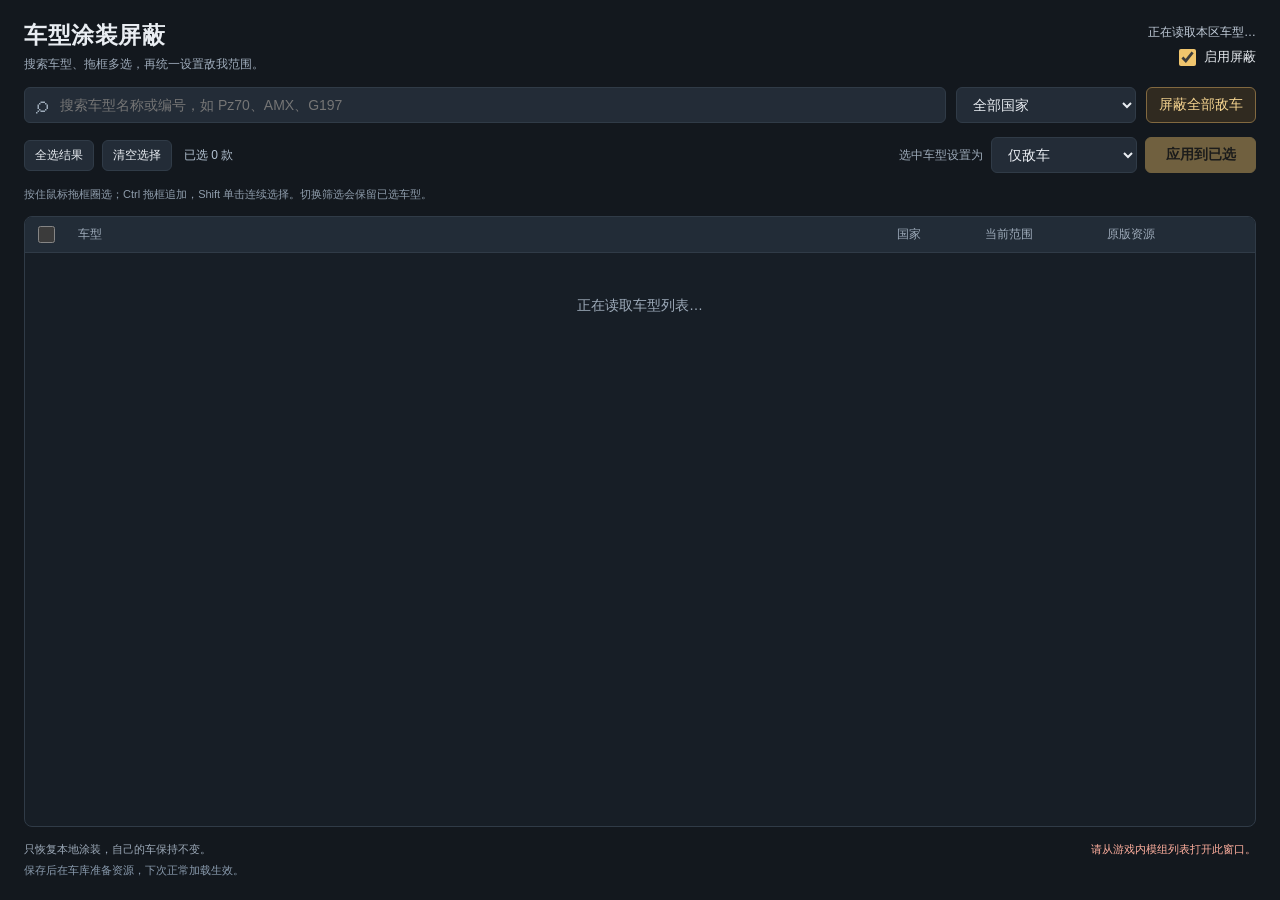
==== game_mods/local_skin_filter/selector.html @ 81ad7d40 "Add search, country filters and drag selection to in-game skin plugin" ====
<!doctype html>
<html lang="zh-CN"><head><meta charset="utf-8"><meta name="viewport" content="width=device-width,initial-scale=1">
<title>车型涂装屏蔽</title>
<style>
:root{color-scheme:dark;--bg:#13181e;--panel:#1b222b;--line:#303b47;--text:#e9edf2;--muted:#9daab9;--gold:#f0c56d;--selected:#2c4459}
*{box-sizing:border-box}body{margin:0;background:var(--bg);color:var(--text);font:14px "Microsoft YaHei UI","Microsoft YaHei",sans-serif;overflow:hidden}
button,input,select{font:inherit}button,select,input{border:1px solid var(--line);border-radius:6px;background:#232c37;color:var(--text);height:36px;padding:0 12px}
button{cursor:pointer;white-space:nowrap}button:hover{border-color:#72869b;background:#2b3846}button:disabled{opacity:.42;cursor:default}button.primary{background:var(--gold);border-color:var(--gold);color:#262017;font-weight:700}button.primary:hover{background:#ffdc94}button:focus-visible,select:focus-visible,input:focus-visible{outline:2px solid var(--gold);outline-offset:2px}
input[type=checkbox]{accent-color:var(--gold);width:17px;height:17px;cursor:pointer;padding:0;margin:0}
.app{height:100vh;min-height:440px;display:flex;flex-direction:column;padding:20px 24px;gap:14px}.header{display:flex;justify-content:space-between;align-items:center;gap:16px}h1{font-size:23px;letter-spacing:.5px;margin:0 0 5px}.subtitle{color:var(--muted);font-size:12px}.right{text-align:right}.region{color:#c1ccd9;font-size:12px;margin-bottom:7px}.toggle{display:inline-flex;align-items:center;gap:8px;font-size:13px}
.filters{display:grid;grid-template-columns:minmax(220px,1fr) 180px auto;gap:10px}.search{position:relative}.search input{width:100%;padding-left:35px}.search:before{content:'⌕';position:absolute;left:12px;top:3px;color:var(--muted);font-size:24px}.filters select{width:100%}.quick{border-color:#826940;color:#f4d38f;background:#302a20}
.toolbar{display:flex;align-items:center;justify-content:space-between;gap:8px;flex-wrap:wrap}.selection-actions,.apply-actions{display:flex;align-items:center;gap:8px}.selection-actions button{height:31px;padding:0 10px;font-size:12px}.count{color:#b4c3d3;font-size:12px;margin-left:4px;white-space:nowrap}.apply-actions label{color:var(--muted);font-size:12px}.apply-actions select{width:146px}.apply-actions button{min-width:111px}
.table{min-height:120px;flex:1;display:flex;flex-direction:column;border:1px solid var(--line);border-radius:8px;overflow:hidden;background:#171e26}.table-head,.car-row{display:grid;grid-template-columns:32px minmax(180px,1fr) 80px 114px 120px;align-items:center;padding:0 13px;column-gap:8px}.table-head{height:36px;min-height:36px;font-size:12px;color:var(--muted);background:#222c37;border-bottom:1px solid var(--line);padding-right:28px}.viewport{position:relative;overflow:auto;flex:1;min-height:80px;user-select:none;scrollbar-color:#526273 #1b222b}.car-row{height:42px;border-bottom:1px solid #27313c;cursor:default}.car-row:hover{background:#22303d}.car-row.selected{background:var(--selected);box-shadow:inset 3px 0 var(--gold)}.name{overflow:hidden;text-overflow:ellipsis;white-space:nowrap;font-size:13px}.code{font-size:10px;color:#92a5b9;margin-top:1px}.nation,.cache{font-size:12px;color:#9cabbc}.cache.ready{color:#a0d9b9}.mode{font-size:11px;border:1px solid #435261;border-radius:4px;display:inline-block;padding:3px 7px;width:fit-content;color:#b5c1ce}.mode.enemy{border-color:#786344;color:#f2ce8b;background:#372f22}.mode.ally{border-color:#436f65;color:#a6d8c5;background:#243b35}.mode.both{border-color:#6b5d8e;color:#d0b9f6;background:#332d42}
.empty{padding:40px;text-align:center;color:var(--muted);line-height:1.8}.hint{font-size:11px;color:#8f9dac}.footer{display:flex;justify-content:space-between;gap:14px;align-items:flex-start;font-size:11px;color:var(--muted);min-height:30px;line-height:1.6}.message{color:#c7d2df;text-align:right;max-width:58%}.message.error{color:#ffaf9e}.drag-box{position:fixed;border:1px solid #efca80;background:rgba(235,190,100,.17);pointer-events:none;z-index:20;display:none}.summary{color:#899aad;font-size:11px;margin-top:4px}
@media(max-width:820px){.app{padding:14px;gap:10px}.filters{grid-template-columns:minmax(180px,1fr) 145px}.filters .quick{grid-column:1/-1}.table-head,.car-row{grid-template-columns:26px minmax(150px,1fr) 66px 92px 90px;padding-left:9px;column-gap:5px}.toolbar{gap:10px}.apply-actions{margin-left:auto}h1{font-size:20px}}
</style></head><body>
<main class="app">
  <header class="header"><div><h1>车型涂装屏蔽</h1><div class="subtitle">搜索车型、拖框多选，再统一设置敌我范围。</div></div><div class="right"><div class="region" id="region">正在读取本区车型…</div><label class="toggle"><input type="checkbox" id="enabled" checked>启用屏蔽</label></div></header>
  <section class="filters"><div class="search"><input id="search" placeholder="搜索车型名称或编号，如 Pz70、AMX、G197" maxlength="80" autocomplete="off" aria-label="搜索车型"></div><select id="nation" aria-label="国家筛选"><option value="">全部国家</option></select><button class="quick" id="all-enemies" title="对所有国家和车型设置仅敌车，不受当前筛选限制">屏蔽全部敌车</button></section>
  <section class="toolbar"><div class="selection-actions"><button id="select-all">全选结果</button><button id="clear-selection">清空选择</button><span class="count" id="selection-count">已选 0 款</span></div><div class="apply-actions"><label for="mode">选中车型设置为</label><select id="mode"><option value="0">不屏蔽</option><option value="1" selected>仅敌车</option><option value="2">仅队友</option><option value="3">敌车和队友</option></select><button class="primary" id="apply" disabled>应用到已选</button></div></section>
  <div class="hint">按住鼠标拖框圈选；Ctrl 拖框追加，Shift 单击连续选择。切换筛选会保留已选车型。</div>
  <section class="table"><div class="table-head"><input type="checkbox" id="select-visible" aria-label="全选当前结果"><span>车型</span><span>国家</span><span>当前范围</span><span>原版资源</span></div><div id="viewport" class="viewport" tabindex="0" aria-label="车型列表"><div id="rows"><div class="empty">正在读取车型列表…</div></div></div></section>
  <footer class="footer"><div>只恢复本地涂装，自己的车保持不变。<div class="summary" id="summary">保存后在车库准备资源，下次正常加载生效。</div></div><div class="message" id="message" role="status">准备就绪后可开始选择。</div></footer>
</main><div id="drag-box" class="drag-box"></div>
<script>
(function(){
'use strict';
var nonce=(location.hash.slice(1).match(/^[a-f0-9]{64}/)||[''])[0], state={cars:[],rules:{},nations:[],revision:-1}, filtered=[],selected={},anchor=-1,lastRevision=-1,pending=0,drag=null,scrollTimer=null;
var $=function(id){return document.getElementById(id);}, vp=$('viewport'),rows=$('rows'),box=$('drag-box'),modeNames=['不屏蔽','仅敌车','仅队友','敌车和队友'],modeClasses=['','enemy','ally','both'];
function esc(s){return String(s==null?'':s).replace(/[&<>"']/g,function(c){return {'&':'&amp;','<':'&lt;','>':'&gt;','"':'&quot;',"'":'&#39;'}[c];});}
function keys(obj){return Object.keys(obj);}
function copy(obj){var result={};keys(obj).forEach(function(k){result[k]=true;});return result;}
function tell(text,error){$('message').textContent=text;$('message').className='message'+(error?' error':'');}
function request(route,data){return fetch(route,{method:data?'POST':'GET',headers:{'X-LSF-Key':nonce,'Content-Type':'application/json'},credentials:'omit',body:data?JSON.stringify(data):undefined}).then(function(r){if(!r.ok){throw Error('请求未完成（'+r.status+'）');}return r.json();});}
function counts(){var n=keys(selected).length,visible=filtered.filter(function(c){return selected[c.key];}).length;$('selection-count').textContent='已选 '+n+' 款'+(n>visible?' · 当前结果 '+visible:'');$('apply').disabled=!n||!!pending;$('select-visible').checked=!!filtered.length&&visible===filtered.length;$('select-visible').indeterminate=visible>0&&visible<filtered.length;}
function syncSelection(next){selected=next;Array.prototype.forEach.call(rows.querySelectorAll('.car-row'),function(row){var on=!!selected[row.getAttribute('data-key')];if(row.classList.contains('selected')!==on){row.classList.toggle('selected',on);row.querySelector('input').checked=on;}});counts();}
function filter(resetScroll){var nation=$('nation').value,query=$('search').value.trim().toLowerCase().split(/\s+/).filter(Boolean);filtered=state.cars.filter(function(c){return(!nation||c.nation===nation)&&query.every(function(q){return(c.label+' '+c.code+' '+c.key).toLowerCase().indexOf(q)>=0;});});anchor=-1;render(resetScroll);}
function render(resetScroll){var scroll=resetScroll?0:vp.scrollTop;if(!filtered.length){rows.innerHTML='<div class="empty">'+(state.loading?'正在读取本区车型…':'没有找到车型。试试名称、编号，或切换国家。')+'</div>';counts();return;}rows.innerHTML=filtered.map(function(c,i){var mode=state.rules[c.key]||0,cache=c.prepared?'已准备':(c.overridden?'等待准备':'无本地覆盖');return'<div class="car-row'+(selected[c.key]?' selected':'')+'" data-key="'+esc(c.key)+'" data-index="'+i+'" title="'+esc(c.label+' / '+c.code)+'"><input type="checkbox" aria-label="选择 '+esc(c.label)+'"'+(selected[c.key]?' checked':'')+'><div class="name">'+esc(c.label)+'<div class="code">'+esc(c.code)+'</div></div><span class="nation">'+esc(c.nationLabel)+'</span><span class="mode '+modeClasses[mode]+'">'+modeNames[mode]+'</span><span class="cache'+(c.prepared?' ready':'')+'">'+cache+'</span></div>';}).join('');vp.scrollTop=scroll;counts();}
function setBusy(){var busy=!!pending;$('all-enemies').disabled=busy||!state.cars.length;$('enabled').disabled=busy;counts();}
function command(value){if(pending)return;pending=-1;setBusy();tell('正在保存选择…');request('/api/command',value).then(function(r){pending=r.ticket;poll();}).catch(function(e){pending=0;setBusy();tell(e.message,true);});}
function accept(data){state=data;if(pending>0&&data.appliedTicket>=pending){pending=0;tell(data.commandError||data.commandMessage||'选择已保存。',!!data.commandError);}setBusy();$('enabled').checked=data.enabled!==false;$('region').textContent=(data.realm||'')+' '+(data.version||'')+' · '+data.cars.length+' 款车型';$('summary').textContent='检测到 '+(data.overrideCount||0)+' 款车型有本地覆盖；仅准备需要恢复的车型。';if(!pending&&data.progress&&!data.commandError){tell(data.commandMessage||data.progress);}if(data.revision!==lastRevision&&!drag){lastRevision=data.revision;var old=$('nation').value,options='<option value="">全部国家</option>';data.nations.forEach(function(n){options+='<option value="'+esc(n.key)+'">'+esc(n.label)+'</option>';});$('nation').innerHTML=options;$('nation').value=old;filter(false);}}
function poll(){request('/api/state').then(accept).catch(function(){tell('暂时无法读取设置。请从游戏模组列表重新打开本窗口。',true);});}
$('search').addEventListener('input',function(){filter(true);});$('nation').addEventListener('change',function(){filter(true);});
$('select-all').addEventListener('click',function(){var next=copy(selected);filtered.forEach(function(c){next[c.key]=true;});syncSelection(next);});
$('select-visible').addEventListener('change',function(){var next=copy(selected),on=this.checked;filtered.forEach(function(c){if(on)next[c.key]=true;else delete next[c.key];});syncSelection(next);});
$('clear-selection').addEventListener('click',function(){syncSelection({});});
$('apply').addEventListener('click',function(){command({kind:'rules',keys:keys(selected),mode:Number($('mode').value)});});
$('all-enemies').addEventListener('click',function(){command({kind:'all_enemies'});});
$('enabled').addEventListener('change',function(){command({kind:'enabled',enabled:this.checked});});
rows.addEventListener('click',function(e){if(e.target.tagName!=='INPUT')return;var row=e.target.closest('.car-row');if(!row)return;var next=copy(selected),key=row.getAttribute('data-key');if(e.target.checked)next[key]=true;else delete next[key];syncSelection(next);});
function position(e){var r=vp.getBoundingClientRect();return{x:Math.max(0,Math.min(vp.clientWidth,e.clientX-r.left-vp.clientLeft)),y:Math.max(0,Math.min(vp.clientHeight,e.clientY-r.top-vp.clientTop))+vp.scrollTop};}
function updateDrag(){if(!drag||!drag.active)return;var p=position(drag.last),low=Math.min(drag.start.y,p.y),high=Math.max(drag.start.y,p.y),next=copy(drag.base),first=Math.max(0,Math.floor(low/42)),last=Math.min(filtered.length-1,Math.floor(high/42));if(Math.abs(p.x-drag.start.x)>=1){for(var i=first;i<=last;i++){if(high>i*42&&low<(i+1)*42)next[filtered[i].key]=true;}}syncSelection(next);var r=vp.getBoundingClientRect(),top=r.top+vp.clientTop,bottom=top+vp.clientHeight,y1=Math.max(top,Math.min(bottom,top+drag.start.y-vp.scrollTop)),y2=Math.max(top,Math.min(bottom,drag.last.clientY));box.style.display='block';box.style.left=(r.left+vp.clientLeft+Math.min(drag.start.x,p.x))+'px';box.style.top=Math.min(y1,y2)+'px';box.style.width=Math.max(1,Math.abs(p.x-drag.start.x))+'px';box.style.height=Math.max(1,Math.abs(y2-y1))+'px';}
vp.addEventListener('mousedown',function(e){if(e.button!==0||e.target.tagName==='INPUT'||!filtered.length)return;e.preventDefault();var row=e.target.closest('.car-row');drag={start:position(e),origin:{x:e.clientX,y:e.clientY},last:{clientX:e.clientX,clientY:e.clientY},base:e.ctrlKey||e.metaKey?copy(selected):{},active:false,index:row?Number(row.getAttribute('data-index')):-1,ctrl:e.ctrlKey||e.metaKey,shift:e.shiftKey};scrollTimer=setInterval(function(){if(!drag||!drag.active)return;var r=vp.getBoundingClientRect(),delta=drag.last.clientY<r.top+28?-18:(drag.last.clientY>r.bottom-28?18:0);if(delta){vp.scrollTop+=delta;updateDrag();}},35);});
document.addEventListener('mousemove',function(e){if(!drag)return;drag.last={clientX:e.clientX,clientY:e.clientY};if(!drag.active&&(Math.abs(e.clientX-drag.origin.x)>4||Math.abs(e.clientY-drag.origin.y)>4)){drag.active=true;}updateDrag();});
function finish(){if(!drag)return;if(!drag.active){var next=drag.ctrl?copy(selected):{};if(drag.index>=0){if(drag.shift&&anchor>=0){for(var i=Math.min(anchor,drag.index);i<=Math.max(anchor,drag.index);i++){next[filtered[i].key]=true;}}else{var key=filtered[drag.index].key;if(drag.ctrl&&next[key])delete next[key];else next[key]=true;anchor=drag.index;}}syncSelection(next);}drag=null;clearInterval(scrollTimer);scrollTimer=null;box.style.display='none';}
document.addEventListener('mouseup',finish);window.addEventListener('blur',finish);document.addEventListener('keydown',function(e){if(e.key==='Escape'){finish();return;}if((e.ctrlKey||e.metaKey)&&e.key.toLowerCase()==='a'&&e.target.tagName!=='INPUT'){e.preventDefault();$('select-all').click();}});
if(!nonce){tell('请从游戏内模组列表打开此窗口。',true);return;}poll();setInterval(poll,1500);
})();
</script></body></html>
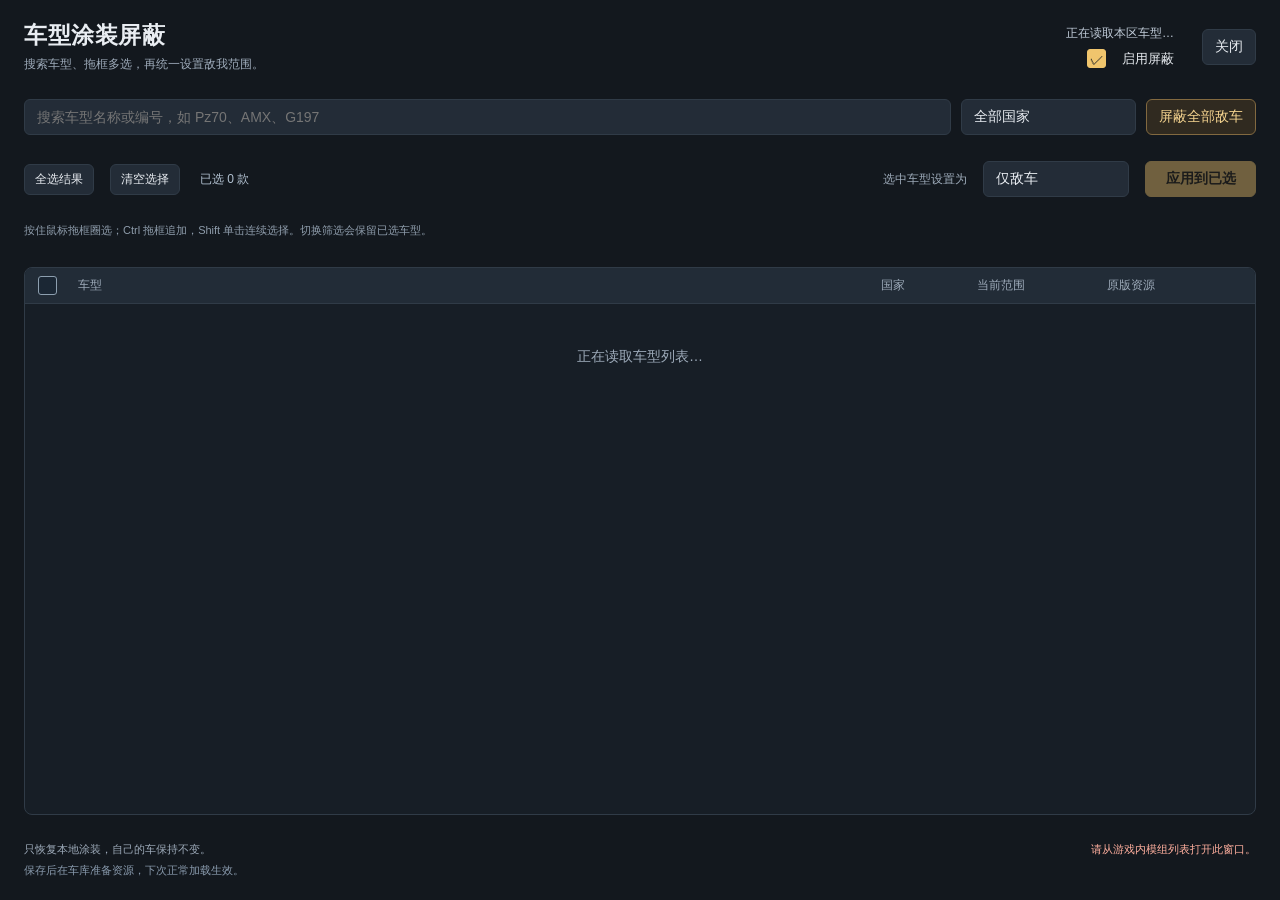
==== commit eede080e: "Replace blocked selector browser with native Gameface UI" ====
--- a/game_mods/local_skin_filter/selector.html
+++ b/game_mods/local_skin_filter/selector.html
@@ -5,55 +5,92 @@
 :root{color-scheme:dark;--bg:#13181e;--panel:#1b222b;--line:#303b47;--text:#e9edf2;--muted:#9daab9;--gold:#f0c56d;--selected:#2c4459}
 *{box-sizing:border-box}body{margin:0;background:var(--bg);color:var(--text);font:14px "Microsoft YaHei UI","Microsoft YaHei",sans-serif;overflow:hidden}
 button,input,select{font:inherit}button,select,input{border:1px solid var(--line);border-radius:6px;background:#232c37;color:var(--text);height:36px;padding:0 12px}
-button{cursor:pointer;white-space:nowrap}button:hover{border-color:#72869b;background:#2b3846}button:disabled{opacity:.42;cursor:default}button.primary{background:var(--gold);border-color:var(--gold);color:#262017;font-weight:700}button.primary:hover{background:#ffdc94}button:focus-visible,select:focus-visible,input:focus-visible{outline:2px solid var(--gold);outline-offset:2px}
-input[type=checkbox]{accent-color:var(--gold);width:17px;height:17px;cursor:pointer;padding:0;margin:0}
+button{cursor:pointer;white-space:nowrap}button:hover{border-color:#72869b;background:#2b3846}button:disabled{opacity:.42;cursor:default}button.primary{background:var(--gold);border-color:var(--gold);color:#262017;font-weight:700}button.primary:hover{background:#ffdc94}button:focus,input:focus{outline:2px solid var(--gold);outline-offset:2px}
+
 .app{height:100vh;min-height:440px;display:flex;flex-direction:column;padding:20px 24px;gap:14px}.header{display:flex;justify-content:space-between;align-items:center;gap:16px}h1{font-size:23px;letter-spacing:.5px;margin:0 0 5px}.subtitle{color:var(--muted);font-size:12px}.right{text-align:right}.region{color:#c1ccd9;font-size:12px;margin-bottom:7px}.toggle{display:inline-flex;align-items:center;gap:8px;font-size:13px}
-.filters{display:grid;grid-template-columns:minmax(220px,1fr) 180px auto;gap:10px}.search{position:relative}.search input{width:100%;padding-left:35px}.search:before{content:'⌕';position:absolute;left:12px;top:3px;color:var(--muted);font-size:24px}.filters select{width:100%}.quick{border-color:#826940;color:#f4d38f;background:#302a20}
+.filters{display:flex}.search{position:relative}.search input{width:100%;padding-left:35px}.search:before{content:'⌕';position:absolute;left:12px;top:3px;color:var(--muted);font-size:24px}.filters select{width:100%}.quick{border-color:#826940;color:#f4d38f;background:#302a20}
 .toolbar{display:flex;align-items:center;justify-content:space-between;gap:8px;flex-wrap:wrap}.selection-actions,.apply-actions{display:flex;align-items:center;gap:8px}.selection-actions button{height:31px;padding:0 10px;font-size:12px}.count{color:#b4c3d3;font-size:12px;margin-left:4px;white-space:nowrap}.apply-actions label{color:var(--muted);font-size:12px}.apply-actions select{width:146px}.apply-actions button{min-width:111px}
-.table{min-height:120px;flex:1;display:flex;flex-direction:column;border:1px solid var(--line);border-radius:8px;overflow:hidden;background:#171e26}.table-head,.car-row{display:grid;grid-template-columns:32px minmax(180px,1fr) 80px 114px 120px;align-items:center;padding:0 13px;column-gap:8px}.table-head{height:36px;min-height:36px;font-size:12px;color:var(--muted);background:#222c37;border-bottom:1px solid var(--line);padding-right:28px}.viewport{position:relative;overflow:auto;flex:1;min-height:80px;user-select:none;scrollbar-color:#526273 #1b222b}.car-row{height:42px;border-bottom:1px solid #27313c;cursor:default}.car-row:hover{background:#22303d}.car-row.selected{background:var(--selected);box-shadow:inset 3px 0 var(--gold)}.name{overflow:hidden;text-overflow:ellipsis;white-space:nowrap;font-size:13px}.code{font-size:10px;color:#92a5b9;margin-top:1px}.nation,.cache{font-size:12px;color:#9cabbc}.cache.ready{color:#a0d9b9}.mode{font-size:11px;border:1px solid #435261;border-radius:4px;display:inline-block;padding:3px 7px;width:fit-content;color:#b5c1ce}.mode.enemy{border-color:#786344;color:#f2ce8b;background:#372f22}.mode.ally{border-color:#436f65;color:#a6d8c5;background:#243b35}.mode.both{border-color:#6b5d8e;color:#d0b9f6;background:#332d42}
+.table{min-height:120px;flex:1;display:flex;flex-direction:column;border:1px solid var(--line);border-radius:8px;overflow:hidden;background:#171e26}.table-head,.car-row{display:flex;align-items:center;padding:0 13px;column-gap:8px}.table-head{height:36px;min-height:36px;font-size:12px;color:var(--muted);background:#222c37;border-bottom:1px solid var(--line);padding-right:28px}.viewport{position:relative;overflow:auto;flex:1;min-height:80px;user-select:none;scrollbar-color:#526273 #1b222b}.car-row{height:42px;border-bottom:1px solid #27313c;cursor:default}.car-row:hover{background:#22303d}.car-row.selected{background:var(--selected);box-shadow:inset 3px 0 var(--gold)}.name{overflow:hidden;text-overflow:ellipsis;white-space:nowrap;font-size:13px}.code{font-size:10px;color:#92a5b9;margin-top:1px}.nation,.cache{font-size:12px;color:#9cabbc}.cache.ready{color:#a0d9b9}.mode{font-size:11px;border:1px solid #435261;border-radius:4px;display:inline-block;padding:3px 7px;width:fit-content;color:#b5c1ce}.mode.enemy{border-color:#786344;color:#f2ce8b;background:#372f22}.mode.ally{border-color:#436f65;color:#a6d8c5;background:#243b35}.mode.both{border-color:#6b5d8e;color:#d0b9f6;background:#332d42}
 .empty{padding:40px;text-align:center;color:var(--muted);line-height:1.8}.hint{font-size:11px;color:#8f9dac}.footer{display:flex;justify-content:space-between;gap:14px;align-items:flex-start;font-size:11px;color:var(--muted);min-height:30px;line-height:1.6}.message{color:#c7d2df;text-align:right;max-width:58%}.message.error{color:#ffaf9e}.drag-box{position:fixed;border:1px solid #efca80;background:rgba(235,190,100,.17);pointer-events:none;z-index:20;display:none}.summary{color:#899aad;font-size:11px;margin-top:4px}
-@media(max-width:820px){.app{padding:14px;gap:10px}.filters{grid-template-columns:minmax(180px,1fr) 145px}.filters .quick{grid-column:1/-1}.table-head,.car-row{grid-template-columns:26px minmax(150px,1fr) 66px 92px 90px;padding-left:9px;column-gap:5px}.toolbar{gap:10px}.apply-actions{margin-left:auto}h1{font-size:20px}}
+@media(max-width:820px){.app{padding:14px;gap:10px}.filters{flex-wrap:wrap}.filters .quick{margin-left:10px}.table-head,.car-row{padding-left:9px;column-gap:5px}.toolbar{gap:10px}.apply-actions{margin-left:auto}h1{font-size:20px}}
+
+@font-face{font-family:LSFChinese;src:url('coui://gui/gameface/fonts/WarheliosZHCN-Medium.ttf')}
+@font-face{font-family:LSFChinese;src:url('coui://gui/gameface/fonts/WarheliosZHCN-Bold.ttf');font-weight:700}
+html,body{width:100%;height:100%}body{font-family:LSFChinese,"Microsoft YaHei",sans-serif}.app{height:100%;min-height:440px}
+.app>div{flex-shrink:0;margin-bottom:12px}.app>.table{flex-shrink:1;flex-grow:1}.app>.footer{margin-bottom:0}
+.header .right{margin-left:auto;margin-right:12px}.search{flex:1}.search:before{content:''}.search input{padding-left:12px}
+.filters>.dropdown{width:175px;margin:0 10px}.dropdown{position:relative;flex-shrink:0}.dropdown>button{width:100%;text-align:left}
+.choices{display:none;position:absolute;left:0;top:36px;width:100%;max-height:350px;overflow:auto;z-index:50;background:#202a35;border:1px solid #687b90;padding:4px}
+.choices.open{display:flex;flex-direction:column}.choices>button{height:27px;flex-shrink:0;width:100%;border:0;text-align:left;border-radius:0;font-size:12px;padding:0 8px}
+.apply-actions .dropdown{width:146px}.apply-actions>*{margin-left:8px}.selection-actions>*{margin-right:8px}
+.check{display:flex;align-items:center;justify-content:center;flex-shrink:0;width:19px;height:19px;padding:0;border:1px solid #8d9faf;border-radius:3px;color:#181c21;background:#1b2734;font-size:14px}
+.check.on{background:#f0c56d;border-color:#f0c56d}.toggle>.check{margin-right:8px}
+.table-head>*:first-child,.car-row>*:first-child{width:19px;margin-right:13px}.table-head>*:nth-child(2),.car-row>.name{flex:1;min-width:150px}
+.table-head>*:nth-child(3),.car-row>.nation{width:80px;flex-shrink:0;margin-left:8px}.table-head>*:nth-child(4),.car-row>.mode{width:114px;flex-shrink:0;margin-left:8px}
+.table-head>*:nth-child(5),.car-row>.cache{width:120px;flex-shrink:0;margin-left:8px}.code{display:block}.mode{display:block}
+.table-head{flex-shrink:0}.viewport{height:0;flex:1;overflow:scroll}.hint{height:18px}.footer>div{max-width:54%}
+@media(max-width:820px){.app{padding:12px}.app>div{margin-bottom:9px}.toolbar{flex-wrap:wrap}.apply-actions{margin-left:auto;margin-top:5px}.table-head>*:nth-child(3),.car-row>.nation{width:60px}.table-head>*:nth-child(4),.car-row>.mode{width:95px}.table-head>*:nth-child(5),.car-row>.cache{width:87px}}
+
 </style></head><body>
-<main class="app">
-  <header class="header"><div><h1>车型涂装屏蔽</h1><div class="subtitle">搜索车型、拖框多选，再统一设置敌我范围。</div></div><div class="right"><div class="region" id="region">正在读取本区车型…</div><label class="toggle"><input type="checkbox" id="enabled" checked>启用屏蔽</label></div></header>
-  <section class="filters"><div class="search"><input id="search" placeholder="搜索车型名称或编号，如 Pz70、AMX、G197" maxlength="80" autocomplete="off" aria-label="搜索车型"></div><select id="nation" aria-label="国家筛选"><option value="">全部国家</option></select><button class="quick" id="all-enemies" title="对所有国家和车型设置仅敌车，不受当前筛选限制">屏蔽全部敌车</button></section>
-  <section class="toolbar"><div class="selection-actions"><button id="select-all">全选结果</button><button id="clear-selection">清空选择</button><span class="count" id="selection-count">已选 0 款</span></div><div class="apply-actions"><label for="mode">选中车型设置为</label><select id="mode"><option value="0">不屏蔽</option><option value="1" selected>仅敌车</option><option value="2">仅队友</option><option value="3">敌车和队友</option></select><button class="primary" id="apply" disabled>应用到已选</button></div></section>
+<div class="app">
+  <div class="header"><div><h1>车型涂装屏蔽</h1><div class="subtitle">搜索车型、拖框多选，再统一设置敌我范围。</div></div><div class="right"><div class="region" id="region">正在读取本区车型…</div><div class="toggle"><button type="button" class="check on" role="checkbox" id="enabled" aria-label="启用屏蔽"></button>启用屏蔽</div></div><button id="close" aria-label="关闭">关闭</button></div>
+  <div class="filters"><div class="search"><input id="search" placeholder="搜索车型名称或编号，如 Pz70、AMX、G197" maxlength="80" autocomplete="off" aria-label="搜索车型"></div><div class="dropdown"><button id="nation" aria-label="国家筛选">全部国家</button><div class="choices" id="nation-choices"></div></div><button class="quick" id="all-enemies" title="对所有国家和车型设置仅敌车，不受当前筛选限制">屏蔽全部敌车</button></div>
+  <div class="toolbar"><div class="selection-actions"><button id="select-all">全选结果</button><button id="clear-selection">清空选择</button><span class="count" id="selection-count">已选 0 款</span></div><div class="apply-actions"><label for="mode">选中车型设置为</label><div class="dropdown"><button id="mode">仅敌车</button><div class="choices" id="mode-choices"></div></div><button class="primary" id="apply" disabled>应用到已选</button></div></div>
   <div class="hint">按住鼠标拖框圈选；Ctrl 拖框追加，Shift 单击连续选择。切换筛选会保留已选车型。</div>
-  <section class="table"><div class="table-head"><input type="checkbox" id="select-visible" aria-label="全选当前结果"><span>车型</span><span>国家</span><span>当前范围</span><span>原版资源</span></div><div id="viewport" class="viewport" tabindex="0" aria-label="车型列表"><div id="rows"><div class="empty">正在读取车型列表…</div></div></div></section>
-  <footer class="footer"><div>只恢复本地涂装，自己的车保持不变。<div class="summary" id="summary">保存后在车库准备资源，下次正常加载生效。</div></div><div class="message" id="message" role="status">准备就绪后可开始选择。</div></footer>
-</main><div id="drag-box" class="drag-box"></div>
+  <div class="table"><div class="table-head"><button class="check" role="checkbox" id="select-visible" aria-label="全选当前结果"></button><span>车型</span><span>国家</span><span>当前范围</span><span>原版资源</span></div><div id="viewport" class="viewport" tabindex="0" aria-label="车型列表"><div id="rows"><div class="empty">正在读取车型列表…</div></div></div></div>
+  <div class="footer"><div>只恢复本地涂装，自己的车保持不变。<div class="summary" id="summary">保存后在车库准备资源，下次正常加载生效。</div></div><div class="message" id="message" role="status">准备就绪后可开始选择。</div></div>
+</div><div id="drag-box" class="drag-box"></div>
 <script>
 (function(){
 'use strict';
-var nonce=(location.hash.slice(1).match(/^[a-f0-9]{64}/)||[''])[0], state={cars:[],rules:{},nations:[],revision:-1}, filtered=[],selected={},anchor=-1,lastRevision=-1,pending=0,drag=null,scrollTimer=null;
+var nonce=(location.hash.slice(1).match(/^[a-f0-9]{64}/)||[''])[0], state={cars:[],rules:{},nations:[],revision:-1}, filtered=[],selected={},anchor=-1,lastRevision=-1,pending=0,drag=null,scrollTimer=null,nativeView=!!window.engine,clientTicket=0;
 var $=function(id){return document.getElementById(id);}, vp=$('viewport'),rows=$('rows'),box=$('drag-box'),modeNames=['不屏蔽','仅敌车','仅队友','敌车和队友'],modeClasses=['','enemy','ally','both'];
 function esc(s){return String(s==null?'':s).replace(/[&<>"']/g,function(c){return {'&':'&amp;','<':'&lt;','>':'&gt;','"':'&quot;',"'":'&#39;'}[c];});}
 function keys(obj){return Object.keys(obj);}
 function copy(obj){var result={};keys(obj).forEach(function(k){result[k]=true;});return result;}
 function tell(text,error){$('message').textContent=text;$('message').className='message'+(error?' error':'');}
-function request(route,data){return fetch(route,{method:data?'POST':'GET',headers:{'X-LSF-Key':nonce,'Content-Type':'application/json'},credentials:'omit',body:data?JSON.stringify(data):undefined}).then(function(r){if(!r.ok){throw Error('请求未完成（'+r.status+'）');}return r.json();});}
-function counts(){var n=keys(selected).length,visible=filtered.filter(function(c){return selected[c.key];}).length;$('selection-count').textContent='已选 '+n+' 款'+(n>visible?' · 当前结果 '+visible:'');$('apply').disabled=!n||!!pending;$('select-visible').checked=!!filtered.length&&visible===filtered.length;$('select-visible').indeterminate=visible>0&&visible<filtered.length;}
-function syncSelection(next){selected=next;Array.prototype.forEach.call(rows.querySelectorAll('.car-row'),function(row){var on=!!selected[row.getAttribute('data-key')];if(row.classList.contains('selected')!==on){row.classList.toggle('selected',on);row.querySelector('input').checked=on;}});counts();}
+function request(route,data){
+ if(nativeView){
+  if(!window.model) return Promise.reject(Error('游戏界面尚未准备好。'));
+  if(data){clientTicket=Math.max(Date.now(),clientTicket,Number(state.appliedTicket)||0)+1;window.model.onCommand({payload:JSON.stringify({ticket:clientTicket,command:data})});return Promise.resolve({ticket:clientTicket});}
+  return Promise.resolve(JSON.parse(String(window.model.payload||'{}')));
+ }
+ // Development preview only. The installed native view creates no HTTP server.
+ return fetch(route,{method:data?'POST':'GET',headers:{'X-LSF-Key':nonce,'Content-Type':'application/json'},credentials:'omit',body:data?JSON.stringify(data):undefined}).then(function(r){if(!r.ok)throw Error('请求未完成。');return r.json();});
+}
+function mark(el,on){el.checked=!!on;el.classList.toggle('on',!!on);el.textContent=on?'✓':'';el.setAttribute('aria-checked',on?'true':'false');}
+function choices(id,options){var menu=$(id+'-choices');menu.innerHTML=options.map(function(o){return '<button data-value="'+esc(o.key)+'">'+esc(o.label)+'</button>';}).join('');}
+function closeChoices(){Array.prototype.forEach.call(document.querySelectorAll('.choices'),function(el){el.classList.remove('open');});}
+['nation','mode'].forEach(function(id){$(id).value=id==='mode'?'1':'';$(id).addEventListener('click',function(){var menu=$(id+'-choices'),open=!menu.classList.contains('open');closeChoices();menu.classList.toggle('open',open);});$(id+'-choices').addEventListener('click',function(e){var button=e.target.closest('button');if(!button)return;$(id).value=button.getAttribute('data-value');$(id).textContent=button.textContent;closeChoices();if(id==='nation')filter(true);});});
+document.addEventListener('mousedown',function(e){if(!e.target.closest('.dropdown'))closeChoices();});
+choices('mode',modeNames.map(function(label,i){return{key:String(i),label:label};}));
+mark($('enabled'),true);mark($('select-visible'),false);
+
+function counts(){var n=keys(selected).length,visible=filtered.filter(function(c){return selected[c.key];}).length;$('selection-count').textContent='已选 '+n+' 款'+(n>visible?' · 当前结果 '+visible:'');$('apply').disabled=!n||!!pending;mark($('select-visible'),!!filtered.length&&visible===filtered.length);$('select-visible').indeterminate=visible>0&&visible<filtered.length;}
+function syncSelection(next){selected=next;Array.prototype.forEach.call(rows.querySelectorAll('.car-row'),function(row){var on=!!selected[row.getAttribute('data-key')];if(row.classList.contains('selected')!==on){row.classList.toggle('selected',on);mark(row.querySelector('.pick'),on);}});counts();}
 function filter(resetScroll){var nation=$('nation').value,query=$('search').value.trim().toLowerCase().split(/\s+/).filter(Boolean);filtered=state.cars.filter(function(c){return(!nation||c.nation===nation)&&query.every(function(q){return(c.label+' '+c.code+' '+c.key).toLowerCase().indexOf(q)>=0;});});anchor=-1;render(resetScroll);}
-function render(resetScroll){var scroll=resetScroll?0:vp.scrollTop;if(!filtered.length){rows.innerHTML='<div class="empty">'+(state.loading?'正在读取本区车型…':'没有找到车型。试试名称、编号，或切换国家。')+'</div>';counts();return;}rows.innerHTML=filtered.map(function(c,i){var mode=state.rules[c.key]||0,cache=c.prepared?'已准备':(c.overridden?'等待准备':'无本地覆盖');return'<div class="car-row'+(selected[c.key]?' selected':'')+'" data-key="'+esc(c.key)+'" data-index="'+i+'" title="'+esc(c.label+' / '+c.code)+'"><input type="checkbox" aria-label="选择 '+esc(c.label)+'"'+(selected[c.key]?' checked':'')+'><div class="name">'+esc(c.label)+'<div class="code">'+esc(c.code)+'</div></div><span class="nation">'+esc(c.nationLabel)+'</span><span class="mode '+modeClasses[mode]+'">'+modeNames[mode]+'</span><span class="cache'+(c.prepared?' ready':'')+'">'+cache+'</span></div>';}).join('');vp.scrollTop=scroll;counts();}
+function render(resetScroll){var scroll=resetScroll?0:vp.scrollTop;if(!filtered.length){rows.innerHTML='<div class="empty">'+(state.loading?'正在读取本区车型…':'没有找到车型。试试名称、编号，或切换国家。')+'</div>';counts();return;}rows.innerHTML=filtered.map(function(c,i){var mode=state.rules[c.key]||0,cache=c.prepared?'已准备':(c.overridden?'等待准备':'无本地覆盖');return'<div class="car-row'+(selected[c.key]?' selected':'')+'" data-key="'+esc(c.key)+'" data-index="'+i+'" title="'+esc(c.label+' / '+c.code)+'"><button class="check pick'+(selected[c.key]?' on':'')+'" role="checkbox" aria-label="选择 '+esc(c.label)+'">'+(selected[c.key]?'✓':'')+'</button><div class="name">'+esc(c.label)+'<div class="code">'+esc(c.code)+'</div></div><span class="nation">'+esc(c.nationLabel)+'</span><span class="mode '+modeClasses[mode]+'">'+modeNames[mode]+'</span><span class="cache'+(c.prepared?' ready':'')+'">'+cache+'</span></div>';}).join('');vp.scrollTop=scroll;counts();}
 function setBusy(){var busy=!!pending;$('all-enemies').disabled=busy||!state.cars.length;$('enabled').disabled=busy;counts();}
 function command(value){if(pending)return;pending=-1;setBusy();tell('正在保存选择…');request('/api/command',value).then(function(r){pending=r.ticket;poll();}).catch(function(e){pending=0;setBusy();tell(e.message,true);});}
-function accept(data){state=data;if(pending>0&&data.appliedTicket>=pending){pending=0;tell(data.commandError||data.commandMessage||'选择已保存。',!!data.commandError);}setBusy();$('enabled').checked=data.enabled!==false;$('region').textContent=(data.realm||'')+' '+(data.version||'')+' · '+data.cars.length+' 款车型';$('summary').textContent='检测到 '+(data.overrideCount||0)+' 款车型有本地覆盖；仅准备需要恢复的车型。';if(!pending&&data.progress&&!data.commandError){tell(data.commandMessage||data.progress);}if(data.revision!==lastRevision&&!drag){lastRevision=data.revision;var old=$('nation').value,options='<option value="">全部国家</option>';data.nations.forEach(function(n){options+='<option value="'+esc(n.key)+'">'+esc(n.label)+'</option>';});$('nation').innerHTML=options;$('nation').value=old;filter(false);}}
+function accept(data){state=data;if(pending>0&&data.appliedTicket>=pending){pending=0;tell(data.commandError||data.commandMessage||'选择已保存。',!!data.commandError);}setBusy();mark($('enabled'),data.enabled!==false);$('region').textContent=(data.realm||'')+' '+(data.version||'')+' · '+data.cars.length+' 款车型';$('summary').textContent='检测到 '+(data.overrideCount||0)+' 款车型有本地覆盖；仅准备需要恢复的车型。';if(!pending&&data.progress&&!data.commandError){tell(data.commandMessage||data.progress);}if(data.revision!==lastRevision&&!drag){lastRevision=data.revision;choices('nation',[{key:'',label:'全部国家'}].concat(data.nations));filter(false);}}
 function poll(){request('/api/state').then(accept).catch(function(){tell('暂时无法读取设置。请从游戏模组列表重新打开本窗口。',true);});}
 $('search').addEventListener('input',function(){filter(true);});$('nation').addEventListener('change',function(){filter(true);});
 $('select-all').addEventListener('click',function(){var next=copy(selected);filtered.forEach(function(c){next[c.key]=true;});syncSelection(next);});
-$('select-visible').addEventListener('change',function(){var next=copy(selected),on=this.checked;filtered.forEach(function(c){if(on)next[c.key]=true;else delete next[c.key];});syncSelection(next);});
+$('select-visible').addEventListener('click',function(){var next=copy(selected),on=!this.checked;mark(this,on);filtered.forEach(function(c){if(on)next[c.key]=true;else delete next[c.key];});syncSelection(next);});
 $('clear-selection').addEventListener('click',function(){syncSelection({});});
 $('apply').addEventListener('click',function(){command({kind:'rules',keys:keys(selected),mode:Number($('mode').value)});});
 $('all-enemies').addEventListener('click',function(){command({kind:'all_enemies'});});
-$('enabled').addEventListener('change',function(){command({kind:'enabled',enabled:this.checked});});
-rows.addEventListener('click',function(e){if(e.target.tagName!=='INPUT')return;var row=e.target.closest('.car-row');if(!row)return;var next=copy(selected),key=row.getAttribute('data-key');if(e.target.checked)next[key]=true;else delete next[key];syncSelection(next);});
+$('enabled').addEventListener('click',function(){command({kind:'enabled',enabled:!this.checked});});
+rows.addEventListener('click',function(e){if(!e.target.closest('.pick'))return;var row=e.target.closest('.car-row');if(!row)return;var next=copy(selected),key=row.getAttribute('data-key');if(!selected[key])next[key]=true;else delete next[key];syncSelection(next);});
 function position(e){var r=vp.getBoundingClientRect();return{x:Math.max(0,Math.min(vp.clientWidth,e.clientX-r.left-vp.clientLeft)),y:Math.max(0,Math.min(vp.clientHeight,e.clientY-r.top-vp.clientTop))+vp.scrollTop};}
 function updateDrag(){if(!drag||!drag.active)return;var p=position(drag.last),low=Math.min(drag.start.y,p.y),high=Math.max(drag.start.y,p.y),next=copy(drag.base),first=Math.max(0,Math.floor(low/42)),last=Math.min(filtered.length-1,Math.floor(high/42));if(Math.abs(p.x-drag.start.x)>=1){for(var i=first;i<=last;i++){if(high>i*42&&low<(i+1)*42)next[filtered[i].key]=true;}}syncSelection(next);var r=vp.getBoundingClientRect(),top=r.top+vp.clientTop,bottom=top+vp.clientHeight,y1=Math.max(top,Math.min(bottom,top+drag.start.y-vp.scrollTop)),y2=Math.max(top,Math.min(bottom,drag.last.clientY));box.style.display='block';box.style.left=(r.left+vp.clientLeft+Math.min(drag.start.x,p.x))+'px';box.style.top=Math.min(y1,y2)+'px';box.style.width=Math.max(1,Math.abs(p.x-drag.start.x))+'px';box.style.height=Math.max(1,Math.abs(y2-y1))+'px';}
-vp.addEventListener('mousedown',function(e){if(e.button!==0||e.target.tagName==='INPUT'||!filtered.length)return;e.preventDefault();var row=e.target.closest('.car-row');drag={start:position(e),origin:{x:e.clientX,y:e.clientY},last:{clientX:e.clientX,clientY:e.clientY},base:e.ctrlKey||e.metaKey?copy(selected):{},active:false,index:row?Number(row.getAttribute('data-index')):-1,ctrl:e.ctrlKey||e.metaKey,shift:e.shiftKey};scrollTimer=setInterval(function(){if(!drag||!drag.active)return;var r=vp.getBoundingClientRect(),delta=drag.last.clientY<r.top+28?-18:(drag.last.clientY>r.bottom-28?18:0);if(delta){vp.scrollTop+=delta;updateDrag();}},35);});
+vp.addEventListener('mousedown',function(e){if(e.button!==0||e.target.closest('.pick')||!filtered.length)return;e.preventDefault();var row=e.target.closest('.car-row');drag={start:position(e),origin:{x:e.clientX,y:e.clientY},last:{clientX:e.clientX,clientY:e.clientY},base:e.ctrlKey||e.metaKey?copy(selected):{},active:false,index:row?Number(row.getAttribute('data-index')):-1,ctrl:e.ctrlKey||e.metaKey,shift:e.shiftKey};scrollTimer=setInterval(function(){if(!drag||!drag.active)return;var r=vp.getBoundingClientRect(),delta=drag.last.clientY<r.top+28?-18:(drag.last.clientY>r.bottom-28?18:0);if(delta){vp.scrollTop+=delta;updateDrag();}},35);});
 document.addEventListener('mousemove',function(e){if(!drag)return;drag.last={clientX:e.clientX,clientY:e.clientY};if(!drag.active&&(Math.abs(e.clientX-drag.origin.x)>4||Math.abs(e.clientY-drag.origin.y)>4)){drag.active=true;}updateDrag();});
 function finish(){if(!drag)return;if(!drag.active){var next=drag.ctrl?copy(selected):{};if(drag.index>=0){if(drag.shift&&anchor>=0){for(var i=Math.min(anchor,drag.index);i<=Math.max(anchor,drag.index);i++){next[filtered[i].key]=true;}}else{var key=filtered[drag.index].key;if(drag.ctrl&&next[key])delete next[key];else next[key]=true;anchor=drag.index;}}syncSelection(next);}drag=null;clearInterval(scrollTimer);scrollTimer=null;box.style.display='none';}
-document.addEventListener('mouseup',finish);window.addEventListener('blur',finish);document.addEventListener('keydown',function(e){if(e.key==='Escape'){finish();return;}if((e.ctrlKey||e.metaKey)&&e.key.toLowerCase()==='a'&&e.target.tagName!=='INPUT'){e.preventDefault();$('select-all').click();}});
-if(!nonce){tell('请从游戏内模组列表打开此窗口。',true);return;}poll();setInterval(poll,1500);
+document.addEventListener('mouseup',finish);window.addEventListener('blur',finish);document.addEventListener('keydown',function(e){if(e.key==='Escape'){if(drag){finish();return;}if(nativeView&&window.model)window.model.onClose();return;}if((e.ctrlKey||e.metaKey)&&e.key.toLowerCase()==='a'&&e.target.tagName!=='INPUT'){e.preventDefault();$('select-all').click();}});
+$('close').addEventListener('click',function(){if(nativeView&&window.model)window.model.onClose();});
+function start(){poll();setInterval(poll,500);}
+if(nativeView){var domReady=typeof window.isDomBuilt==='boolean'&&!window.isDomBuilt?new Promise(function(resolve){window.engine.on('self.onDomBuilt',resolve);}):Promise.resolve();Promise.all([window.engine.whenReady,domReady]).then(start).catch(function(){tell('游戏界面加载失败，请关闭后重新打开。',true);});}
+else if(nonce){start();}else{tell('请从游戏内模组列表打开此窗口。',true);}
 })();
 </script></body></html>
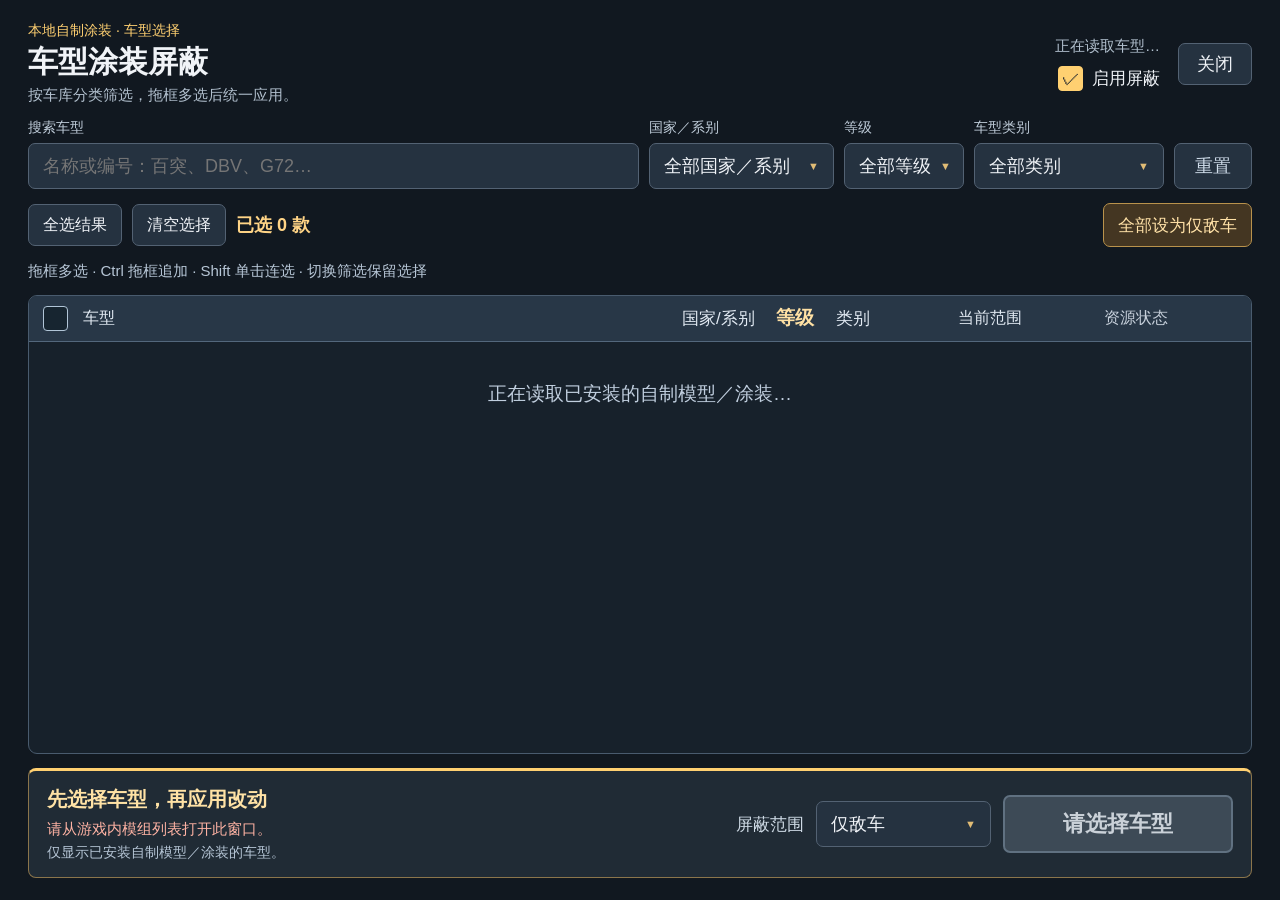
==== commit 11f29148: "Release skin filter 2.1.5 with cache optimization" ====
--- a/game_mods/local_skin_filter/selector.html
+++ b/game_mods/local_skin_filter/selector.html
@@ -1,79 +1,132 @@
 <!doctype html>
-<html lang="zh-CN"><head><meta charset="utf-8"><meta name="viewport" content="width=device-width,initial-scale=1">
-<title>车型涂装屏蔽</title>
+<html lang="zh-CN"><head><meta charset="utf-8"><meta name="viewport" content="width=device-width,initial-scale=1"><title>车型涂装屏蔽</title>
 <style>
-:root{color-scheme:dark;--bg:#13181e;--panel:#1b222b;--line:#303b47;--text:#e9edf2;--muted:#9daab9;--gold:#f0c56d;--selected:#2c4459}
-*{box-sizing:border-box}body{margin:0;background:var(--bg);color:var(--text);font:14px "Microsoft YaHei UI","Microsoft YaHei",sans-serif;overflow:hidden}
-button,input,select{font:inherit}button,select,input{border:1px solid var(--line);border-radius:6px;background:#232c37;color:var(--text);height:36px;padding:0 12px}
-button{cursor:pointer;white-space:nowrap}button:hover{border-color:#72869b;background:#2b3846}button:disabled{opacity:.42;cursor:default}button.primary{background:var(--gold);border-color:var(--gold);color:#262017;font-weight:700}button.primary:hover{background:#ffdc94}button:focus,input:focus{outline:2px solid var(--gold);outline-offset:2px}
-
-.app{height:100vh;min-height:440px;display:flex;flex-direction:column;padding:20px 24px;gap:14px}.header{display:flex;justify-content:space-between;align-items:center;gap:16px}h1{font-size:23px;letter-spacing:.5px;margin:0 0 5px}.subtitle{color:var(--muted);font-size:12px}.right{text-align:right}.region{color:#c1ccd9;font-size:12px;margin-bottom:7px}.toggle{display:inline-flex;align-items:center;gap:8px;font-size:13px}
-.filters{display:flex}.search{position:relative}.search input{width:100%;padding-left:35px}.search:before{content:'⌕';position:absolute;left:12px;top:3px;color:var(--muted);font-size:24px}.filters select{width:100%}.quick{border-color:#826940;color:#f4d38f;background:#302a20}
-.toolbar{display:flex;align-items:center;justify-content:space-between;gap:8px;flex-wrap:wrap}.selection-actions,.apply-actions{display:flex;align-items:center;gap:8px}.selection-actions button{height:31px;padding:0 10px;font-size:12px}.count{color:#b4c3d3;font-size:12px;margin-left:4px;white-space:nowrap}.apply-actions label{color:var(--muted);font-size:12px}.apply-actions select{width:146px}.apply-actions button{min-width:111px}
-.table{min-height:120px;flex:1;display:flex;flex-direction:column;border:1px solid var(--line);border-radius:8px;overflow:hidden;background:#171e26}.table-head,.car-row{display:flex;align-items:center;padding:0 13px;column-gap:8px}.table-head{height:36px;min-height:36px;font-size:12px;color:var(--muted);background:#222c37;border-bottom:1px solid var(--line);padding-right:28px}.viewport{position:relative;overflow:auto;flex:1;min-height:80px;user-select:none;scrollbar-color:#526273 #1b222b}.car-row{height:42px;border-bottom:1px solid #27313c;cursor:default}.car-row:hover{background:#22303d}.car-row.selected{background:var(--selected);box-shadow:inset 3px 0 var(--gold)}.name{overflow:hidden;text-overflow:ellipsis;white-space:nowrap;font-size:13px}.code{font-size:10px;color:#92a5b9;margin-top:1px}.nation,.cache{font-size:12px;color:#9cabbc}.cache.ready{color:#a0d9b9}.mode{font-size:11px;border:1px solid #435261;border-radius:4px;display:inline-block;padding:3px 7px;width:fit-content;color:#b5c1ce}.mode.enemy{border-color:#786344;color:#f2ce8b;background:#372f22}.mode.ally{border-color:#436f65;color:#a6d8c5;background:#243b35}.mode.both{border-color:#6b5d8e;color:#d0b9f6;background:#332d42}
-.empty{padding:40px;text-align:center;color:var(--muted);line-height:1.8}.hint{font-size:11px;color:#8f9dac}.footer{display:flex;justify-content:space-between;gap:14px;align-items:flex-start;font-size:11px;color:var(--muted);min-height:30px;line-height:1.6}.message{color:#c7d2df;text-align:right;max-width:58%}.message.error{color:#ffaf9e}.drag-box{position:fixed;border:1px solid #efca80;background:rgba(235,190,100,.17);pointer-events:none;z-index:20;display:none}.summary{color:#899aad;font-size:11px;margin-top:4px}
-@media(max-width:820px){.app{padding:14px;gap:10px}.filters{flex-wrap:wrap}.filters .quick{margin-left:10px}.table-head,.car-row{padding-left:9px;column-gap:5px}.toolbar{gap:10px}.apply-actions{margin-left:auto}h1{font-size:20px}}
-
 @font-face{font-family:LSFChinese;src:url('coui://gui/gameface/fonts/WarheliosZHCN-Medium.ttf')}
 @font-face{font-family:LSFChinese;src:url('coui://gui/gameface/fonts/WarheliosZHCN-Bold.ttf');font-weight:700}
-html,body{width:100%;height:100%}body{font-family:LSFChinese,"Microsoft YaHei",sans-serif}.app{height:100%;min-height:440px}
-.app>div{flex-shrink:0;margin-bottom:12px}.app>.table{flex-shrink:1;flex-grow:1}.app>.footer{margin-bottom:0}
-.header .right{margin-left:auto;margin-right:12px}.search{flex:1}.search:before{content:''}.search input{padding-left:12px}
-.filters>.dropdown{width:175px;margin:0 10px}.dropdown{position:relative;flex-shrink:0}.dropdown>button{width:100%;text-align:left}
-.choices{display:none;position:absolute;left:0;top:36px;width:100%;max-height:350px;overflow:auto;z-index:50;background:#202a35;border:1px solid #687b90;padding:4px}
-.choices.open{display:flex;flex-direction:column}.choices>button{height:27px;flex-shrink:0;width:100%;border:0;text-align:left;border-radius:0;font-size:12px;padding:0 8px}
-.apply-actions .dropdown{width:146px}.apply-actions>*{margin-left:8px}.selection-actions>*{margin-right:8px}
-.check{display:flex;align-items:center;justify-content:center;flex-shrink:0;width:19px;height:19px;padding:0;border:1px solid #8d9faf;border-radius:3px;color:#181c21;background:#1b2734;font-size:14px}
-.check.on{background:#f0c56d;border-color:#f0c56d}.toggle>.check{margin-right:8px}
-.table-head>*:first-child,.car-row>*:first-child{width:19px;margin-right:13px}.table-head>*:nth-child(2),.car-row>.name{flex:1;min-width:150px}
-.table-head>*:nth-child(3),.car-row>.nation{width:80px;flex-shrink:0;margin-left:8px}.table-head>*:nth-child(4),.car-row>.mode{width:114px;flex-shrink:0;margin-left:8px}
-.table-head>*:nth-child(5),.car-row>.cache{width:120px;flex-shrink:0;margin-left:8px}.code{display:block}.mode{display:block}
-.table-head{flex-shrink:0}.viewport{height:0;flex:1;overflow:scroll}.hint{height:18px}.footer>div{max-width:54%}
-@media(max-width:820px){.app{padding:12px}.app>div{margin-bottom:9px}.toolbar{flex-wrap:wrap}.apply-actions{margin-left:auto;margin-top:5px}.table-head>*:nth-child(3),.car-row>.nation{width:60px}.table-head>*:nth-child(4),.car-row>.mode{width:95px}.table-head>*:nth-child(5),.car-row>.cache{width:87px}}
+:root{--row-height:60px;--bg:#111820;--panel:#1b2632;--line:#3b4a59;--text:#f0f3f7;--muted:#b2c0ce;--gold:#ffd071}
+*{box-sizing:border-box}html,body{width:100%;height:100%;margin:0;overflow:hidden}
+body{font:18px LSFChinese,"Microsoft YaHei",sans-serif;color:var(--text);background:var(--bg)}
+button,input{font:inherit;color:var(--text);border:1px solid #536273;border-radius:7px;background:#253240;height:46px;padding:0 14px}
+button{cursor:pointer;white-space:nowrap}button:hover{background:#33495d;border-color:#f3ca79}button:focus,input:focus{outline:2px solid var(--gold)}
+.lsf-root{width:100%;height:100%;min-height:440px;display:flex;flex-direction:column;padding:22px 28px}
+.header,.filters,.toolbar,.hint{flex-shrink:0;margin-bottom:14px}.header{display:flex;align-items:center;min-height:72px}
+.heading{flex:1;min-width:160px}.eyebrow{color:var(--gold);font-size:14px;margin-bottom:4px}h1{font-size:30px;line-height:1.2;margin:0 0 6px;font-weight:700}
+.subtitle,.region{font-size:15px;color:var(--muted)}.right{text-align:right;margin:0 18px}.region{margin-bottom:10px}.toggle{display:flex;justify-content:flex-end;align-items:center;font-size:17px}.toggle .check{margin-right:9px}
+#close{height:42px;padding:0 18px}.filters{display:flex;align-items:flex-end;position:relative;z-index:50}.field{display:flex;flex-direction:column;flex-shrink:0;margin-left:10px}.field>label{font-size:14px;color:#bfccd9;margin-bottom:6px}
+.search{flex:1;min-width:170px;margin-left:0}.search input{width:100%;padding:0 14px}.nation-field{width:185px}.level-field{width:120px}.kind-field{width:190px}
+.dropdown{position:relative;flex-shrink:0}.dropdown>button{width:100%;display:flex;align-items:center;justify-content:space-between;text-align:left}.chevron{font-size:11px;color:#e1bc75;margin-left:9px}
+.choices{display:none;position:absolute;left:0;top:48px;width:100%;max-height:340px;overflow:auto;z-index:100;background:#1f2d3a;border:1px solid #d9b56d;border-radius:7px;padding:5px}
+.choices.open{display:flex;flex-direction:column}.choices>button{width:100%;height:38px;flex-shrink:0;border:0;border-radius:4px;font-size:17px;padding:0 10px;text-align:left;background:#1f2d3a}.choices>button:hover,.choices>button.active{background:#3d5263;color:#ffdc91}
+#reset-filters{margin-left:10px;min-width:78px;color:#d1deeb;height:46px}
+.toolbar{display:flex;align-items:center;justify-content:space-between}.selection-actions{display:flex;align-items:center}.selection-actions>button{height:42px;margin-right:10px;font-size:16px}.count{color:#ffd486;font-size:18px;font-weight:700;white-space:nowrap}
+.quick{height:44px;color:#ffe1a7;background:#443622;border:1px solid #b9924c;font-size:17px}.quick:hover{background:#635030}
+.hint{font-size:15px;color:#b7c6d6;line-height:1.3}.table{flex:1;min-height:120px;display:flex;flex-direction:column;border:1px solid #495b6e;border-radius:9px;overflow:hidden;background:#17212b}
+.table-head,.car-row{display:flex;align-items:center;padding:0 14px}.table-head{height:46px;flex-shrink:0;background:#283747;color:#e2eaf3;font-size:16px;border-bottom:1px solid #53677c}
+.viewport{height:0;flex:1;min-height:74px;overflow:auto;position:relative;user-select:none}.car-row{height:var(--row-height);border-bottom:1px solid #344454;cursor:default}
+.car-row:hover{background:#263a4c}.car-row.selected{background:#334f66;box-shadow:inset 4px 0 #ffd071}.check{width:25px;height:25px;display:flex;align-items:center;justify-content:center;flex-shrink:0;padding:0;border:1px solid #b1c5d7;border-radius:4px;background:#172530;color:#19212a;font-size:18px}
+.check.on{background:var(--gold);border-color:var(--gold)}.table-head>.check,.car-row>.check{margin-right:15px}
+.name,.head-name{flex:1;min-width:110px;margin-right:12px;overflow:hidden}.name{font-size:19px;white-space:nowrap}.vehicle-name{overflow:hidden;text-overflow:ellipsis}.code{font-size:13px;color:#bacbdb;margin-top:3px;overflow:hidden;text-overflow:ellipsis}
+.nation{width:94px;flex-shrink:0;font-size:17px}.tier{width:60px;flex-shrink:0;font-size:19px;color:#ffe1a4;font-weight:700}.kind{width:122px;flex-shrink:0;font-size:17px}
+.mode{width:133px;flex-shrink:0;font-size:16px;color:#c7d4e1;padding:5px 7px;border:1px solid #566b80;border-radius:4px;margin-right:13px}
+.mode.enemy{border-color:#c19b53;background:#493b23;color:#ffe0a2}.mode.ally{border-color:#6ca18b;background:#244439;color:#b4efcf}.mode.both{border-color:#b291cd;background:#42304d;color:#e6c9ff}
+.cache{width:133px;flex-shrink:0;font-size:16px;color:#c7d0db}.cache.ready{color:#b5edc9}.cache.restart{color:#ffd08c}.cache.failed{color:#ffb1a0}.table-head .mode{border:0;background:none;padding:0;color:#e2eaf3}
+.applybar{flex-shrink:0;display:flex;align-items:center;justify-content:space-between;margin-top:14px;padding:15px 18px;border:1px solid #8b754b;border-top:3px solid #ffd071;background:#202b35;border-radius:8px;position:relative;z-index:60;min-height:105px}
+.applybar.saved{border-color:#86c5a2;background:#243a34}.apply-copy{flex:1;min-width:160px;overflow:hidden;padding-right:15px}.preview{font-size:20px;font-weight:700;color:#ffe2a5;margin-bottom:7px}.message{font-size:15px;color:#d7e0ea;white-space:nowrap;overflow:hidden;text-overflow:ellipsis}.message.error{color:#ffb3a4}.summary{font-size:14px;color:#b5c5d5;margin-top:5px}
+.apply-actions{display:flex;align-items:center;flex-shrink:0}.apply-actions>label{font-size:17px;margin-right:12px;color:#cedae5}.apply-actions .dropdown{width:175px;margin-right:12px}.apply-actions .choices{top:auto;bottom:52px}
+#apply{height:58px;min-width:230px;font-size:22px;font-weight:700;background:#ffd071;color:#282012;border:2px solid #ffe0a0;box-shadow:0 3px 12px #090e14}
+#apply:hover{background:#ffe2a0}#apply.inactive{background:#3d4a56;color:#cad1d8;border-color:#607181;box-shadow:none}#apply.saving{background:#dfb15c;color:#282012}
+.empty{padding:36px 24px;color:#c0cede;text-align:center;font-size:19px;line-height:1.7}.spacer{width:1px;flex-shrink:0;pointer-events:none}.drag-box{display:none;position:fixed;border:2px solid #ffe1a0;background:rgba(255,208,113,.18);pointer-events:none;z-index:200}
+@media(min-width:1600px){body{font-size:20px}h1{font-size:32px}.name{font-size:21px}.nation,.kind{font-size:19px}.mode,.cache{font-size:18px}.code{font-size:14px}.tier{font-size:22px}.nation{width:110px}.kind{width:145px}.mode{width:155px}.cache{width:155px}.table-head{font-size:18px}}
+@media(min-width:2400px){body{font-size:24px}.lsf-root{padding:30px 38px}h1{font-size:38px}.subtitle,.region,.hint{font-size:20px}.header{min-height:94px}.field>label{font-size:18px}button,input{height:56px}.choices{top:58px}.choices>button{height:46px;font-size:22px}.nation-field{width:240px}.kind-field{width:240px}.level-field{width:155px}.table-head{height:58px;font-size:22px}.name{font-size:25px}.code{font-size:17px}.nation,.kind,.mode,.cache{font-size:22px}.nation{width:150px}.kind{width:185px}.mode,.cache{width:195px}.tier{width:90px;font-size:27px}.check{width:30px;height:30px;font-size:23px}.count{font-size:23px}.quick{font-size:22px;height:56px}.applybar{min-height:126px}.preview{font-size:26px}.message{font-size:20px}.summary{font-size:18px}.apply-actions .dropdown{width:230px}.apply-actions .choices{bottom:62px}#apply{font-size:28px;height:70px;min-width:290px}}
+@media(max-width:1150px){.lsf-root{padding:16px 18px}.header,.filters,.toolbar,.hint{margin-bottom:10px}.header{min-height:64px}h1{font-size:26px}.eyebrow{font-size:12px}.subtitle,.region{font-size:13px}.right{margin:0 12px}.field{margin-left:8px}.search{margin-left:0}.nation-field{width:158px}.level-field{width:102px}.kind-field{width:160px}.field>label{font-size:13px}.nation{width:78px}.tier{width:48px}.kind{width:96px}.mode{width:113px;margin-right:8px}.cache{width:112px}.name{font-size:17px}.nation,.kind,.cache,.mode{font-size:15px}.tier{font-size:18px}.preview{font-size:18px}.apply-actions>label{display:none}#apply{min-width:205px;font-size:20px}.apply-actions .dropdown{width:157px}}
+@media(max-width:900px){body{font-size:16px}.lsf-root{padding:12px}.header{min-height:62px}h1{font-size:24px}.subtitle{font-size:12px}.right{margin:0 9px}.region{font-size:12px}.toggle{font-size:14px}.toggle .check{width:22px;height:22px}.field{margin-left:6px}.search{margin-left:0;min-width:150px}.nation-field{width:140px}.level-field{width:89px}.kind-field{width:135px}#reset-filters{min-width:58px;padding:0 8px;margin-left:6px}button,input{height:40px;padding:0 10px}.choices{top:42px}.choices>button{font-size:15px}.selection-actions>button{height:36px;margin-right:7px;font-size:14px}.count{font-size:15px}.quick{height:38px;font-size:14px}.hint{font-size:13px}.table-head{height:39px;font-size:14px;padding:0 8px}.car-row{padding:0 8px}.table-head>.check,.car-row>.check{margin-right:8px}.check{width:22px;height:22px}.name,.head-name{margin-right:5px}.name{font-size:16px}.code{font-size:11px}.nation{width:61px;font-size:14px}.tier{width:42px;font-size:16px}.kind{width:77px;font-size:14px}.mode{width:96px;font-size:14px;padding:4px 3px;margin-right:7px}.cache{width:94px;font-size:14px}.applybar{min-height:100px;padding:12px;margin-top:10px}.preview{font-size:17px}.summary{font-size:12px}.message{font-size:13px}.apply-actions .dropdown{width:136px;margin-right:8px}.apply-actions .choices{bottom:46px}#apply{height:50px;min-width:180px;font-size:18px}}
 
+.nation-field .choices{width:350px;flex-direction:row;flex-wrap:wrap;max-height:none;overflow:visible}.nation-field .choices>button{width:50%}.nation-field .choices>button:first-child{width:100%}
+.level-field .choices{width:230px;flex-direction:row;flex-wrap:wrap;max-height:none;overflow:visible}.level-field .choices>button{width:33.33%;text-align:center;padding:0 4px}.level-field .choices>button:first-child{width:100%}
+.kind-field .choices{width:245px;left:auto;right:0;max-height:none}.table-head .nation{white-space:nowrap}
+@media(max-width:900px){.nation-field .choices{width:300px}.level-field .choices{width:198px}.kind-field .choices{width:220px}.table-head .nation{font-size:13px}}
+@media(min-width:2400px){.nation-field .choices{width:450px}.level-field .choices{width:280px}.kind-field .choices{width:315px}}
 </style></head><body>
-<div class="app">
-  <div class="header"><div><h1>车型涂装屏蔽</h1><div class="subtitle">搜索车型、拖框多选，再统一设置敌我范围。</div></div><div class="right"><div class="region" id="region">正在读取本区车型…</div><div class="toggle"><button type="button" class="check on" role="checkbox" id="enabled" aria-label="启用屏蔽"></button>启用屏蔽</div></div><button id="close" aria-label="关闭">关闭</button></div>
-  <div class="filters"><div class="search"><input id="search" placeholder="搜索车型名称或编号，如 Pz70、AMX、G197" maxlength="80" autocomplete="off" aria-label="搜索车型"></div><div class="dropdown"><button id="nation" aria-label="国家筛选">全部国家</button><div class="choices" id="nation-choices"></div></div><button class="quick" id="all-enemies" title="对所有国家和车型设置仅敌车，不受当前筛选限制">屏蔽全部敌车</button></div>
-  <div class="toolbar"><div class="selection-actions"><button id="select-all">全选结果</button><button id="clear-selection">清空选择</button><span class="count" id="selection-count">已选 0 款</span></div><div class="apply-actions"><label for="mode">选中车型设置为</label><div class="dropdown"><button id="mode">仅敌车</button><div class="choices" id="mode-choices"></div></div><button class="primary" id="apply" disabled>应用到已选</button></div></div>
-  <div class="hint">按住鼠标拖框圈选；Ctrl 拖框追加，Shift 单击连续选择。切换筛选会保留已选车型。</div>
-  <div class="table"><div class="table-head"><button class="check" role="checkbox" id="select-visible" aria-label="全选当前结果"></button><span>车型</span><span>国家</span><span>当前范围</span><span>原版资源</span></div><div id="viewport" class="viewport" tabindex="0" aria-label="车型列表"><div id="rows"><div class="empty">正在读取车型列表…</div></div></div></div>
-  <div class="footer"><div>只恢复本地涂装，自己的车保持不变。<div class="summary" id="summary">保存后在车库准备资源，下次正常加载生效。</div></div><div class="message" id="message" role="status">准备就绪后可开始选择。</div></div>
+<div class="lsf-root">
+<div class="header"><div class="heading"><div class="eyebrow">本地自制涂装 · 车型选择</div><h1>车型涂装屏蔽</h1><div class="subtitle">按车库分类筛选，拖框多选后统一应用。</div></div><div class="right"><div class="region" id="region">正在读取车型…</div><div class="toggle"><button id="enabled" class="check on" role="checkbox" aria-label="启用屏蔽"></button><span>启用屏蔽</span></div></div><button id="close">关闭</button></div>
+<div class="filters"><div class="field search"><label for="search">搜索车型</label><input id="search" placeholder="名称或编号：百突、DBV、G72…" maxlength="80" autocomplete="off"></div>
+<div class="field nation-field"><label>国家／系别</label><div class="dropdown"><button id="nation"><span class="value-label">全部国家／系别</span><span class="chevron">▼</span></button><div class="choices" id="nation-choices"></div></div></div>
+<div class="field level-field"><label>等级</label><div class="dropdown"><button id="level"><span class="value-label">全部等级</span><span class="chevron">▼</span></button><div class="choices" id="level-choices"></div></div></div>
+<div class="field kind-field"><label>车型类别</label><div class="dropdown"><button id="kind"><span class="value-label">全部类别</span><span class="chevron">▼</span></button><div class="choices" id="kind-choices"></div></div></div><button id="reset-filters">重置</button></div>
+<div class="toolbar"><div class="selection-actions"><button id="select-all">全选结果</button><button id="clear-selection">清空选择</button><span class="count" id="selection-count">已选 0 款</span></div><button class="quick" id="all-enemies" title="将全部已安装自制涂装的车型设为仅敌车，不受当前筛选限制">全部设为仅敌车</button></div>
+<div class="hint">拖框多选 · Ctrl 拖框追加 · Shift 单击连选 · 切换筛选保留选择</div>
+<div class="table"><div class="table-head"><button class="check" role="checkbox" id="select-visible" aria-label="全选当前结果"></button><span class="head-name">车型</span><span class="nation">国家/系别</span><span class="tier">等级</span><span class="kind">类别</span><span class="mode">当前范围</span><span class="cache">资源状态</span></div><div id="viewport" class="viewport" tabindex="0" aria-label="自制涂装车型列表"><div id="rows"><div class="empty">正在读取已安装的自制模型／涂装…</div></div></div></div>
+<div class="applybar" id="applybar"><div class="apply-copy"><div class="preview" id="change-preview">先选择车型，再应用改动</div><div class="message" id="message" role="status">自己的车辆始终保留原涂装。</div><div class="summary" id="summary">仅显示已安装自制模型／涂装的车型。</div></div><div class="apply-actions"><label>屏蔽范围</label><div class="dropdown"><button id="mode"><span class="value-label">仅敌车</span><span class="chevron">▼</span></button><div class="choices" id="mode-choices"></div></div><button id="apply" class="inactive" disabled>请选择车型</button></div></div>
 </div><div id="drag-box" class="drag-box"></div>
 <script>
 (function(){
 'use strict';
-var nonce=(location.hash.slice(1).match(/^[a-f0-9]{64}/)||[''])[0], state={cars:[],rules:{},nations:[],revision:-1}, filtered=[],selected={},anchor=-1,lastRevision=-1,pending=0,drag=null,scrollTimer=null,nativeView=!!window.engine,clientTicket=0;
+var nonce=(location.hash.slice(1).match(/^[a-f0-9]{64}/)||[''])[0], state={cars:[],rules:{},nations:[],revision:-1}, filtered=[],selected={},anchor=-1,lastRevision=-1,pending=0,drag=null,scrollTimer=null,nativeView=!!window.engine,clientTicket=0,lastPayload=null,windowStart=-1,windowEnd=-1,rowHeight=60,lastFilterDefinitions='';
 var $=function(id){return document.getElementById(id);}, vp=$('viewport'),rows=$('rows'),box=$('drag-box'),modeNames=['不屏蔽','仅敌车','仅队友','敌车和队友'],modeClasses=['','enemy','ally','both'];
 function esc(s){return String(s==null?'':s).replace(/[&<>"']/g,function(c){return {'&':'&amp;','<':'&lt;','>':'&gt;','"':'&quot;',"'":'&#39;'}[c];});}
 function keys(obj){return Object.keys(obj);}
 function copy(obj){var result={};keys(obj).forEach(function(k){result[k]=true;});return result;}
-function tell(text,error){$('message').textContent=text;$('message').className='message'+(error?' error':'');}
+function tell(text,error){$('message').textContent=text;$('message').title=text;$('message').className='message'+(error?' error':'');}
 function request(route,data){
  if(nativeView){
   if(!window.model) return Promise.reject(Error('游戏界面尚未准备好。'));
   if(data){clientTicket=Math.max(Date.now(),clientTicket,Number(state.appliedTicket)||0)+1;window.model.onCommand({payload:JSON.stringify({ticket:clientTicket,command:data})});return Promise.resolve({ticket:clientTicket});}
-  return Promise.resolve(JSON.parse(String(window.model.payload||'{}')));
+  var raw=String(window.model.payload||'{}');if(raw===lastPayload)return Promise.resolve(null);return Promise.resolve().then(function(){var data=JSON.parse(raw);lastPayload=raw;return data;});
  }
  // Development preview only. The installed native view creates no HTTP server.
  return fetch(route,{method:data?'POST':'GET',headers:{'X-LSF-Key':nonce,'Content-Type':'application/json'},credentials:'omit',body:data?JSON.stringify(data):undefined}).then(function(r){if(!r.ok)throw Error('请求未完成。');return r.json();});
 }
 function mark(el,on){el.checked=!!on;el.classList.toggle('on',!!on);el.textContent=on?'✓':'';el.setAttribute('aria-checked',on?'true':'false');}
-function choices(id,options){var menu=$(id+'-choices');menu.innerHTML=options.map(function(o){return '<button data-value="'+esc(o.key)+'">'+esc(o.label)+'</button>';}).join('');}
+var kindFull={'lightTank':'轻型坦克 LT','mediumTank':'中型坦克 MT','heavyTank':'重型坦克 HT','AT-SPG':'坦克歼击车 TD','SPG':'自行火炮 SPG','':'其他'};
+var nicknames={'german/g72_jagdpz_e100':'百突 Jagdpanzer E100','czech/cz40_dbv_152':'DBV152 DBV-152'};
+function searchKey(text){return String(text).toLowerCase().replace(/[\s_\/:.\-]/g,'');}
+var roman=['未分级','I','II','III','IV','V','VI','VII','VIII','IX','X','XI'];
+function tierName(n){return roman[Number(n)]||String(n);}
+function choices(id,options){var menu=$(id+'-choices');menu.innerHTML=options.map(function(o){return '<button data-value="'+esc(o.key)+'"'+($(id).value===String(o.key)?' class="active"':'')+'>'+esc(o.label)+'</button>';}).join('');}
+function setField(id,value,label){$(id).value=String(value);$(id).querySelector('.value-label').textContent=label;}
 function closeChoices(){Array.prototype.forEach.call(document.querySelectorAll('.choices'),function(el){el.classList.remove('open');});}
-['nation','mode'].forEach(function(id){$(id).value=id==='mode'?'1':'';$(id).addEventListener('click',function(){var menu=$(id+'-choices'),open=!menu.classList.contains('open');closeChoices();menu.classList.toggle('open',open);});$(id+'-choices').addEventListener('click',function(e){var button=e.target.closest('button');if(!button)return;$(id).value=button.getAttribute('data-value');$(id).textContent=button.textContent;closeChoices();if(id==='nation')filter(true);});});
+['nation','level','kind','mode'].forEach(function(id){$(id).value=id==='mode'?'1':'';$(id).addEventListener('click',function(){var menu=$(id+'-choices'),open=!menu.classList.contains('open');closeChoices();menu.classList.toggle('open',open);});$(id+'-choices').addEventListener('click',function(e){var button=e.target.closest('button');if(!button)return;setField(id,button.getAttribute('data-value'),button.textContent);closeChoices();if(id==='mode')counts();else filter(true);});});
 document.addEventListener('mousedown',function(e){if(!e.target.closest('.dropdown'))closeChoices();});
 choices('mode',modeNames.map(function(label,i){return{key:String(i),label:label};}));
 mark($('enabled'),true);mark($('select-visible'),false);
 
-function counts(){var n=keys(selected).length,visible=filtered.filter(function(c){return selected[c.key];}).length;$('selection-count').textContent='已选 '+n+' 款'+(n>visible?' · 当前结果 '+visible:'');$('apply').disabled=!n||!!pending;mark($('select-visible'),!!filtered.length&&visible===filtered.length);$('select-visible').indeterminate=visible>0&&visible<filtered.length;}
+function counts(){var n=keys(selected).length,visible=filtered.filter(function(c){return selected[c.key];}).length;$('selection-count').textContent='已选 '+n+' 款 · 结果 '+filtered.length+' 款'+(n>visible?' · 当前已选 '+visible:'');$('apply').disabled=!n||!!pending;$('apply').className=pending?'saving':(n?'':'inactive');$('apply').textContent=pending?'正在保存…':(n?'应用改动 · '+n+' 款':'请选择车型');$('change-preview').textContent=n?'将 '+n+' 款车型设为「'+modeNames[Number($('mode').value)]+'」':'先选择车型，再应用改动';mark($('select-visible'),!!filtered.length&&visible===filtered.length);}
+
 function syncSelection(next){selected=next;Array.prototype.forEach.call(rows.querySelectorAll('.car-row'),function(row){var on=!!selected[row.getAttribute('data-key')];if(row.classList.contains('selected')!==on){row.classList.toggle('selected',on);mark(row.querySelector('.pick'),on);}});counts();}
-function filter(resetScroll){var nation=$('nation').value,query=$('search').value.trim().toLowerCase().split(/\s+/).filter(Boolean);filtered=state.cars.filter(function(c){return(!nation||c.nation===nation)&&query.every(function(q){return(c.label+' '+c.code+' '+c.key).toLowerCase().indexOf(q)>=0;});});anchor=-1;render(resetScroll);}
-function render(resetScroll){var scroll=resetScroll?0:vp.scrollTop;if(!filtered.length){rows.innerHTML='<div class="empty">'+(state.loading?'正在读取本区车型…':'没有找到车型。试试名称、编号，或切换国家。')+'</div>';counts();return;}rows.innerHTML=filtered.map(function(c,i){var mode=state.rules[c.key]||0,cache=c.prepared?'已准备':(c.overridden?'等待准备':'无本地覆盖');return'<div class="car-row'+(selected[c.key]?' selected':'')+'" data-key="'+esc(c.key)+'" data-index="'+i+'" title="'+esc(c.label+' / '+c.code)+'"><button class="check pick'+(selected[c.key]?' on':'')+'" role="checkbox" aria-label="选择 '+esc(c.label)+'">'+(selected[c.key]?'✓':'')+'</button><div class="name">'+esc(c.label)+'<div class="code">'+esc(c.code)+'</div></div><span class="nation">'+esc(c.nationLabel)+'</span><span class="mode '+modeClasses[mode]+'">'+modeNames[mode]+'</span><span class="cache'+(c.prepared?' ready':'')+'">'+cache+'</span></div>';}).join('');vp.scrollTop=scroll;counts();}
+function filter(resetScroll){var nation=$('nation').value,level=$('level').value,kind=$('kind').value,query=$('search').value.trim().toLowerCase().split(/\s+/).filter(Boolean);filtered=state.cars.filter(function(c){return(!nation||c.nation===nation)&&(!level||String(c.level)===level)&&(!kind||(c.kind||'unknown')===kind)&&query.every(function(q){return searchKey(c.label+' '+c.code+' '+c.key+' '+(nicknames[c.key]||'')).indexOf(searchKey(q))>=0;});});anchor=-1;render(resetScroll);}
+
+function rowHtml(c,i){var mode=state.rules[c.key]||0,cache=c.prepared?'游戏可读':(c.restart?'需重启游戏':(c.failed?'准备失败':'等待准备'));return'<div class="car-row'+(selected[c.key]?' selected':'')+'" data-key="'+esc(c.key)+'" data-index="'+i+'" data-level="'+c.level+'" data-kind="'+esc(c.kind)+'" title="'+esc(c.label+' / '+c.code)+'"><button class="check pick'+(selected[c.key]?' on':'')+'" role="checkbox" aria-label="选择 '+esc(c.label)+'">'+(selected[c.key]?'✓':'')+'</button><div class="name"><div class="vehicle-name">'+esc(c.label)+'</div><div class="code">'+esc(c.code)+'</div></div><span class="nation">'+esc(c.nationLabel)+'</span><span class="tier">'+(c.level?tierName(c.level):'—')+'</span><span class="kind">'+esc(c.kindLabel)+'</span><span class="mode '+modeClasses[mode]+'">'+modeNames[mode]+'</span><span class="cache'+(c.prepared?' ready':(c.restart?' restart':(c.failed?' failed':'')))+'">'+cache+'</span></div>';}
+
+function paintWindow(force){
+ if(!filtered.length)return;
+ var first=Math.max(0,Math.floor(vp.scrollTop/rowHeight)-5),last=Math.min(filtered.length,Math.ceil((vp.scrollTop+Math.max(84,vp.clientHeight))/rowHeight)+5);
+ if(!force&&first===windowStart&&last===windowEnd)return;
+ windowStart=first;windowEnd=last;
+ var html='<div class="spacer" style="height:'+(first*rowHeight)+'px"></div>';
+ for(var i=first;i<last;i++)html+=rowHtml(filtered[i],i);
+ html+='<div class="spacer" style="height:'+((filtered.length-last)*rowHeight)+'px"></div>';
+ rows.innerHTML=html;var head=vp.parentNode.querySelector('.table-head');head.style.paddingRight=((innerWidth<=900?8:14)+Math.max(0,vp.offsetWidth-vp.clientWidth))+'px';
+}
+function render(resetScroll){
+ var scroll=resetScroll?0:vp.scrollTop;windowStart=-1;windowEnd=-1;
+ rows.setAttribute('data-total',String(filtered.length));
+ if(!filtered.length){rows.innerHTML='<div class="empty">'+(state.loading?'正在读取本区车型…':(state.cars.length?'没有符合筛选的车型。试试重置筛选。':'没有检测到已安装的自制模型／涂装。'))+'</div>';counts();return;}
+ // Set spacer geometry before restoring scroll, so a filtered result never
+ // retains a position beyond its own range.
+ rows.innerHTML='<div class="spacer" style="height:'+(filtered.length*rowHeight)+'px"></div>';
+ vp.scrollTop=Math.min(scroll,Math.max(0,filtered.length*rowHeight-vp.clientHeight));
+ paintWindow(true);counts();
+}
+vp.addEventListener('scroll',function(){paintWindow(false);});
+function resizeUI(){rowHeight=innerWidth>=2400?76:(innerWidth>=1600?66:(innerWidth>=1000?60:54));document.documentElement.style.setProperty('--row-height',rowHeight+'px');windowStart=-1;windowEnd=-1;paintWindow(true);}
+window.addEventListener('resize',resizeUI);resizeUI();
+
 function setBusy(){var busy=!!pending;$('all-enemies').disabled=busy||!state.cars.length;$('enabled').disabled=busy;counts();}
 function command(value){if(pending)return;pending=-1;setBusy();tell('正在保存选择…');request('/api/command',value).then(function(r){pending=r.ticket;poll();}).catch(function(e){pending=0;setBusy();tell(e.message,true);});}
-function accept(data){state=data;if(pending>0&&data.appliedTicket>=pending){pending=0;tell(data.commandError||data.commandMessage||'选择已保存。',!!data.commandError);}setBusy();mark($('enabled'),data.enabled!==false);$('region').textContent=(data.realm||'')+' '+(data.version||'')+' · '+data.cars.length+' 款车型';$('summary').textContent='检测到 '+(data.overrideCount||0)+' 款车型有本地覆盖；仅准备需要恢复的车型。';if(!pending&&data.progress&&!data.commandError){tell(data.commandMessage||data.progress);}if(data.revision!==lastRevision&&!drag){lastRevision=data.revision;choices('nation',[{key:'',label:'全部国家'}].concat(data.nations));filter(false);}}
+function accept(data){if(!data||!Array.isArray(data.cars))return;state=data;if(pending>0&&data.appliedTicket>=pending){pending=0;tell(data.commandError||data.commandMessage||'改动已保存。',!!data.commandError);if(!data.commandError){$('applybar').classList.add('saved');setTimeout(function(){$('applybar').classList.remove('saved');},1800);}}setBusy();mark($('enabled'),data.enabled!==false);$('region').textContent=(data.realm||'')+' '+(data.version||'')+' · '+data.cars.length+' 款';$('summary').textContent='仅显示检测到自制模型／涂装的 '+data.cars.length+' 款车型。自己的车保持原样。';if(!pending&&data.progress&&!data.commandError)tell(data.commandMessage||data.progress);if(data.revision!==lastRevision&&!drag){lastRevision=data.revision;var definitions=JSON.stringify([data.nations,data.levels,data.kinds]);if(definitions!==lastFilterDefinitions){choices('nation',[{key:'',label:'全部国家／系别'}].concat(data.nations));choices('level',[{key:'',label:'全部等级'}].concat([1,2,3,4,5,6,7,8,9,10,11].concat((data.levels||[]).indexOf(0)>=0?[0]:[]).map(function(n){return{key:String(n),label:tierName(n)+' 级'};})));choices('kind',[{key:'',label:'全部类别'}].concat(['lightTank','mediumTank','heavyTank','AT-SPG','SPG'].concat((data.kinds||[]).some(function(k){return !k.key;})?['unknown']:[]).map(function(k){return{key:k,label:kindFull[k]||'其他'};})));lastFilterDefinitions=definitions;}filter(false);}}
+
 function poll(){request('/api/state').then(accept).catch(function(){tell('暂时无法读取设置。请从游戏模组列表重新打开本窗口。',true);});}
+$('reset-filters').addEventListener('click',function(){$('search').value='';setField('nation','','全部国家／系别');setField('level','','全部等级');setField('kind','','全部类别');closeChoices();filter(true);});
 $('search').addEventListener('input',function(){filter(true);});$('nation').addEventListener('change',function(){filter(true);});
 $('select-all').addEventListener('click',function(){var next=copy(selected);filtered.forEach(function(c){next[c.key]=true;});syncSelection(next);});
 $('select-visible').addEventListener('click',function(){var next=copy(selected),on=!this.checked;mark(this,on);filtered.forEach(function(c){if(on)next[c.key]=true;else delete next[c.key];});syncSelection(next);});
@@ -83,7 +136,7 @@
 $('enabled').addEventListener('click',function(){command({kind:'enabled',enabled:!this.checked});});
 rows.addEventListener('click',function(e){if(!e.target.closest('.pick'))return;var row=e.target.closest('.car-row');if(!row)return;var next=copy(selected),key=row.getAttribute('data-key');if(!selected[key])next[key]=true;else delete next[key];syncSelection(next);});
 function position(e){var r=vp.getBoundingClientRect();return{x:Math.max(0,Math.min(vp.clientWidth,e.clientX-r.left-vp.clientLeft)),y:Math.max(0,Math.min(vp.clientHeight,e.clientY-r.top-vp.clientTop))+vp.scrollTop};}
-function updateDrag(){if(!drag||!drag.active)return;var p=position(drag.last),low=Math.min(drag.start.y,p.y),high=Math.max(drag.start.y,p.y),next=copy(drag.base),first=Math.max(0,Math.floor(low/42)),last=Math.min(filtered.length-1,Math.floor(high/42));if(Math.abs(p.x-drag.start.x)>=1){for(var i=first;i<=last;i++){if(high>i*42&&low<(i+1)*42)next[filtered[i].key]=true;}}syncSelection(next);var r=vp.getBoundingClientRect(),top=r.top+vp.clientTop,bottom=top+vp.clientHeight,y1=Math.max(top,Math.min(bottom,top+drag.start.y-vp.scrollTop)),y2=Math.max(top,Math.min(bottom,drag.last.clientY));box.style.display='block';box.style.left=(r.left+vp.clientLeft+Math.min(drag.start.x,p.x))+'px';box.style.top=Math.min(y1,y2)+'px';box.style.width=Math.max(1,Math.abs(p.x-drag.start.x))+'px';box.style.height=Math.max(1,Math.abs(y2-y1))+'px';}
+function updateDrag(){if(!drag||!drag.active)return;var p=position(drag.last),low=Math.min(drag.start.y,p.y),high=Math.max(drag.start.y,p.y),next=copy(drag.base),first=Math.max(0,Math.floor(low/rowHeight)),last=Math.min(filtered.length-1,Math.floor(high/rowHeight));if(Math.abs(p.x-drag.start.x)>=1){for(var i=first;i<=last;i++){if(high>i*rowHeight&&low<(i+1)*rowHeight)next[filtered[i].key]=true;}}syncSelection(next);var r=vp.getBoundingClientRect(),top=r.top+vp.clientTop,bottom=top+vp.clientHeight,y1=Math.max(top,Math.min(bottom,top+drag.start.y-vp.scrollTop)),y2=Math.max(top,Math.min(bottom,drag.last.clientY));box.style.display='block';box.style.left=(r.left+vp.clientLeft+Math.min(drag.start.x,p.x))+'px';box.style.top=Math.min(y1,y2)+'px';box.style.width=Math.max(1,Math.abs(p.x-drag.start.x))+'px';box.style.height=Math.max(1,Math.abs(y2-y1))+'px';}
 vp.addEventListener('mousedown',function(e){if(e.button!==0||e.target.closest('.pick')||!filtered.length)return;e.preventDefault();var row=e.target.closest('.car-row');drag={start:position(e),origin:{x:e.clientX,y:e.clientY},last:{clientX:e.clientX,clientY:e.clientY},base:e.ctrlKey||e.metaKey?copy(selected):{},active:false,index:row?Number(row.getAttribute('data-index')):-1,ctrl:e.ctrlKey||e.metaKey,shift:e.shiftKey};scrollTimer=setInterval(function(){if(!drag||!drag.active)return;var r=vp.getBoundingClientRect(),delta=drag.last.clientY<r.top+28?-18:(drag.last.clientY>r.bottom-28?18:0);if(delta){vp.scrollTop+=delta;updateDrag();}},35);});
 document.addEventListener('mousemove',function(e){if(!drag)return;drag.last={clientX:e.clientX,clientY:e.clientY};if(!drag.active&&(Math.abs(e.clientX-drag.origin.x)>4||Math.abs(e.clientY-drag.origin.y)>4)){drag.active=true;}updateDrag();});
 function finish(){if(!drag)return;if(!drag.active){var next=drag.ctrl?copy(selected):{};if(drag.index>=0){if(drag.shift&&anchor>=0){for(var i=Math.min(anchor,drag.index);i<=Math.max(anchor,drag.index);i++){next[filtered[i].key]=true;}}else{var key=filtered[drag.index].key;if(drag.ctrl&&next[key])delete next[key];else next[key]=true;anchor=drag.index;}}syncSelection(next);}drag=null;clearInterval(scrollTimer);scrollTimer=null;box.style.display='none';}
